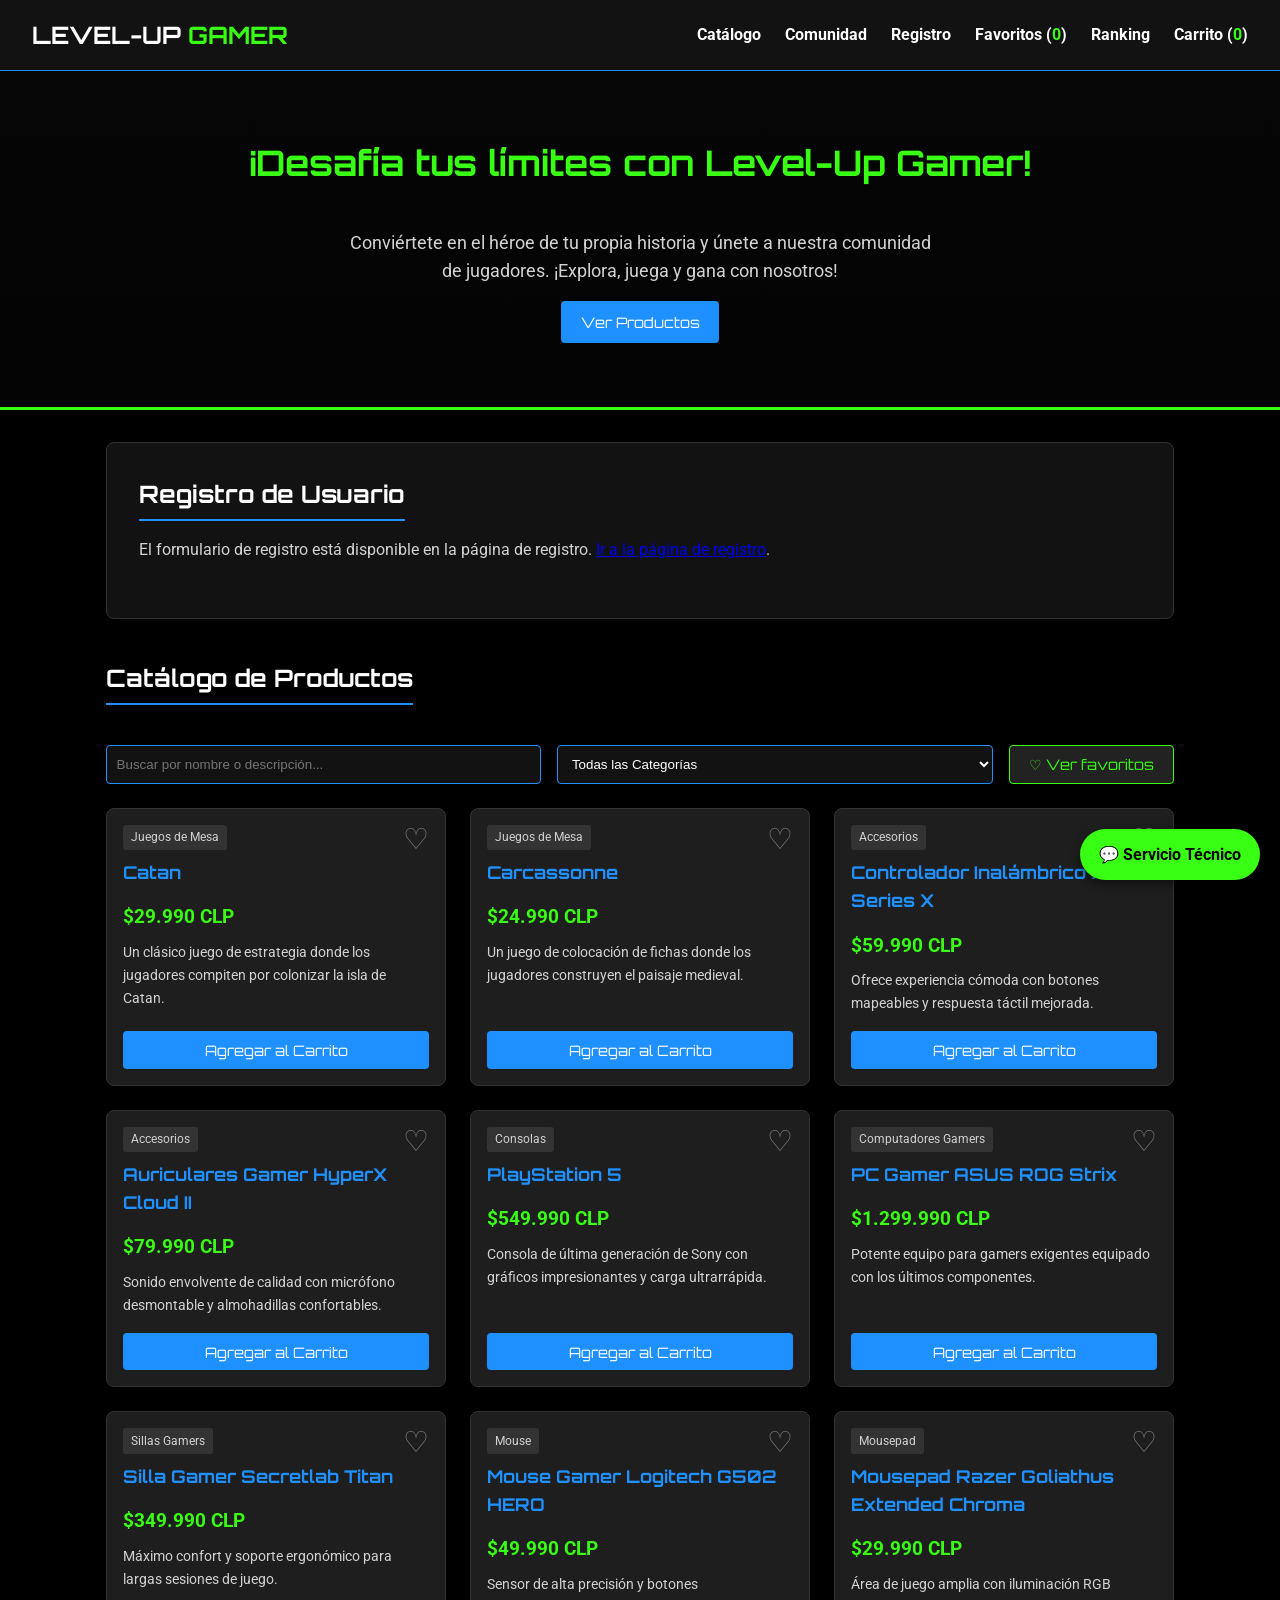
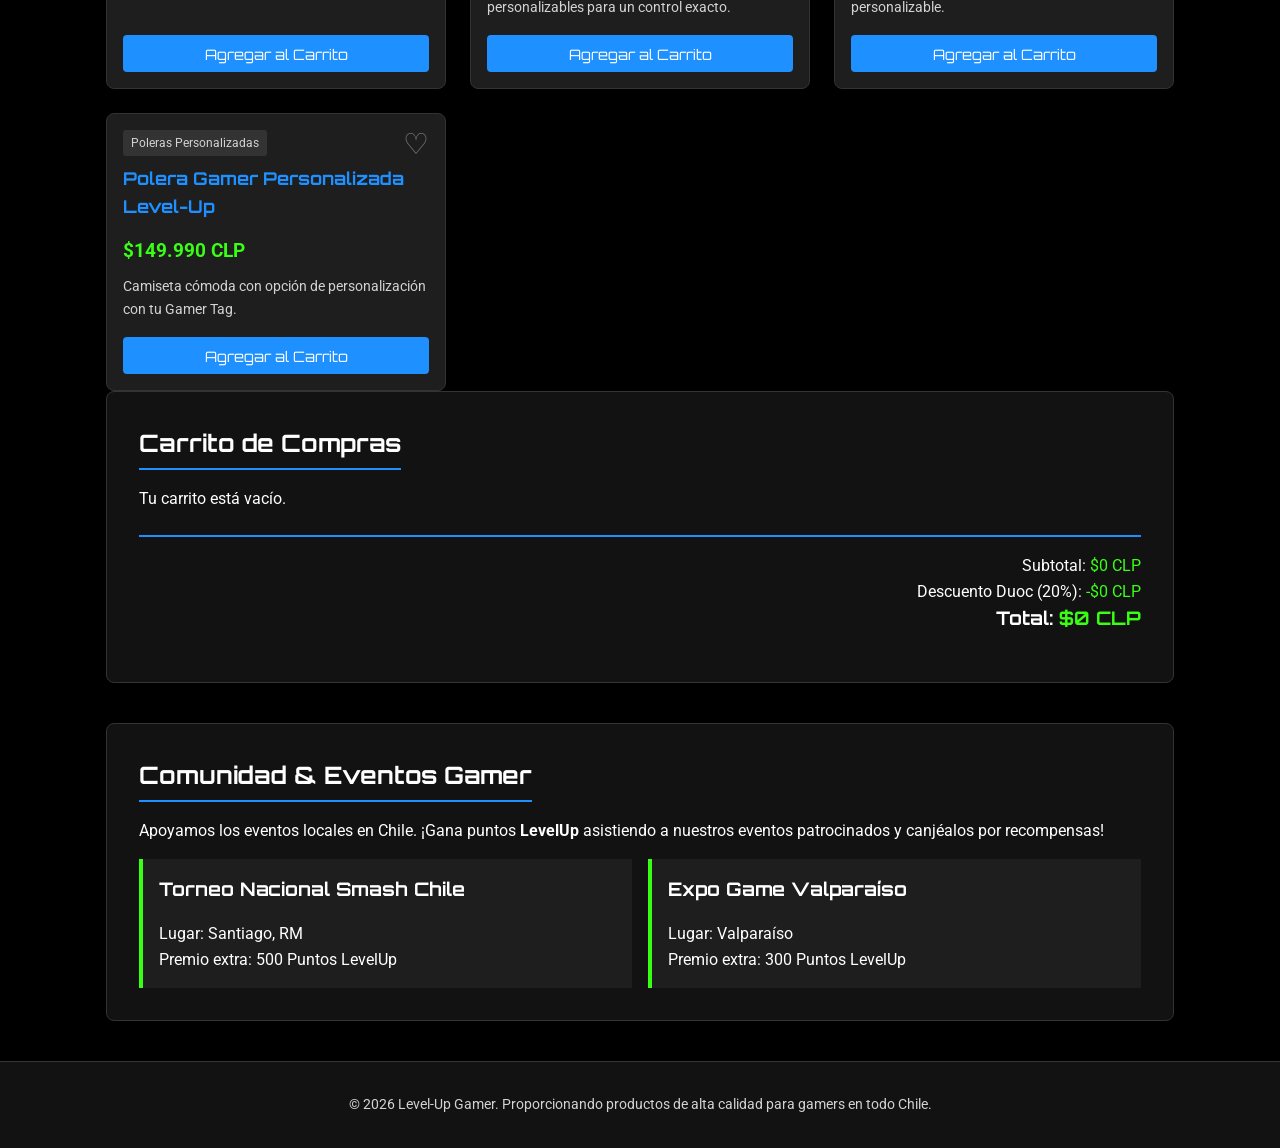
==== pagina/index.html @ e53e6de8 "Init: proyecto Tiendita — mover registro y arreglos de rutas/estilos" ====
<!DOCTYPE html>
<html lang="es">
<head>
  <meta charset="UTF-8">
  <meta name="viewport" content="width=device-width, initial-scale=1.0">
  <title>Level-Up Gamer | Tienda Online</title>
  <!-- Fuentes Google: Orbitron y Roboto -->
  <link rel="preconnect" href="https://fonts.googleapis.com">
  <link rel="preconnect" href="https://fonts.gstatic.com" crossorigin>
  <link href="https://fonts.googleapis.com/css2?family=Orbitron:wght@400;700;900&family=Roboto:wght@300;400;700&display=swap" rel="stylesheet">
  <link rel="stylesheet" href="styles.css">
</head>
<body>

  <!-- Encabezado / Navegación -->
  <header>
    <div class="logo">
      <h1>LEVEL-UP <span>GAMER</span></h1>
    </div>
    <nav>
      <ul>
        <li><a href="#catalogo">Catálogo</a></li>
        <li><a href="#comunidad">Comunidad</a></li>
        <li><a href="../RegistroUsuario/auth.html">Registro</a></li>
        <li><a href="#catalogo" id="favorites-toggle">Favoritos (<span id="favorite-count">0</span>)</a></li>
        <li><a href="sistema%20de%20favoritismo/index2.html">Ranking</a></li>
        <li><a href="#carrito" id="cart-toggle">Carrito (<span id="cart-count">0</span>)</a></li>
      </ul>
    </nav>
  </header>

  <!-- Hero Section -->
  <section class="hero">
    <div class="hero-content">
      <h2>¡Desafía tus límites con Level-Up Gamer!</h2>
      <p>Conviértete en el héroe de tu propia historia y únete a nuestra comunidad de jugadores. ¡Explora, juega y gana con nosotros!</p>
      <a href="#catalogo" class="btn btn-primary">Ver Productos</a>
    </div>
  </section>

  <main class="container">

    <!-- Registro movido a una página dedicada -->
    <section id="registro" class="card-section">
      <h2>Registro de Usuario</h2>
      <p class="subtitle">El formulario de registro está disponible en la página de registro. <a href="../RegistroUsuario/auth.html">Ir a la página de registro</a>.</p>
    </section>

    <!-- Catálogo y Filtros -->
    <section id="catalogo">
      <h2>Catálogo de Productos</h2>
      
      <!-- Búsqueda y Filtros -->
      <div class="filter-container">
        <input type="text" id="search-input" placeholder="Buscar por nombre o descripción...">
        <select id="category-filter">
          <option value="all">Todas las Categorías</option>
          <option value="Juegos de Mesa">Juegos de Mesa</option>
          <option value="Accesorios">Accesorios</option>
          <option value="Consolas">Consolas</option>
          <option value="Computadores Gamers">Computadores Gamers</option>
          <option value="Sillas Gamers">Sillas Gamers</option>
          <option value="Mouse">Mouse</option>
          <option value="Mousepad">Mousepad</option>
          <option value="Poleras Personalizadas">Poleras Personalizadas</option>
        </select>
        <button type="button" id="favorites-filter" class="btn btn-secondary">♡ Ver favoritos</button>
      </div>

      <!-- Cuadrícula de Productos -->
      <div id="product-grid" class="grid">
        <!-- Generado dinámicamente con JS -->
      </div>
      <p id="favorites-empty" class="favorites-empty" hidden>No tienes productos favoritos todavía.</p>
    </section>

    <!-- Carrito de Compras -->
    <section id="carrito" class="card-section">
      <h2>Carrito de Compras</h2>
      <div id="cart-items">
        <p>Tu carrito está vacío.</p>
      </div>
      <div class="cart-summary">
        <p>Subtotal: <span id="cart-subtotal">$0 CLP</span></p>
        <p>Descuento Duoc (20%): <span id="cart-discount">$0 CLP</span></p>
        <h3>Total: <span id="cart-total">$0 CLP</span></h3>
      </div>
    </section>

    <!-- Sección de Impacto Comunitario y Novedades -->
    <section id="comunidad" class="card-section">
      <h2>Comunidad & Eventos Gamer</h2>
      <p>Apoyamos los eventos locales en Chile. ¡Gana puntos <strong>LevelUp</strong> asistiendo a nuestros eventos patrocinados y canjéalos por recompensas!</p>
      <div class="community-grid">
        <div class="comm-card">
          <h3>Torneo Nacional Smash Chile</h3>
          <p>Lugar: Santiago, RM</p>
          <p>Premio extra: 500 Puntos LevelUp</p>
        </div>
        <div class="comm-card">
          <h3>Expo Game Valparaíso</h3>
          <p>Lugar: Valparaíso</p>
          <p>Premio extra: 300 Puntos LevelUp</p>
        </div>
      </div>
    </section>

  </main>

  <!-- Botón flotante para Soporte Técnico por WhatsApp -->
  <a href="https://chat.whatsapp.com/CidZIRMhbJ4CNxDhfit1Ri" target="_blank" class="whatsapp-btn" title="Soporte Técnico">
    💬 Servicio Técnico
  </a>

  <footer>
    <p>&copy; 2026 Level-Up Gamer. Proporcionando productos de alta calidad para gamers en todo Chile.</p>
  </footer>

  <script src="script.js"></script>
</body>
</html>
---- pagina/styles.css ----
/* Variables de Color y Tipografía */
:root {
  --bg-primary: #000000;
  --bg-secondary: #121212;
  --bg-card: #1e1e1e;
  --accent-blue: #1E90FF;
  --accent-neon: #39FF14;
  --text-main: #FFFFFF;
  --text-sec: #D3D3D3;
  --font-header: 'Orbitron', sans-serif;
  --font-body: 'Roboto', sans-serif;
}

* {
  box-sizing: border-box;
  margin: 0;
  padding: 0;
}

body {
  background-color: var(--bg-primary);
  color: var(--text-main);
  font-family: var(--font-body);
  line-height: 1.6;
}

h1, h2, h3, h4 {
  font-family: var(--font-header);
  color: var(--text-main);
  margin-bottom: 1rem;
}

h2 {
  border-bottom: 2px solid var(--accent-blue);
  padding-bottom: 5px;
  display: inline-block;
}

span {
  color: var(--accent-neon);
}

/* Header & Nav */
header {
  background-color: var(--bg-secondary);
  display: flex;
  justify-content: space-between;
  align-items: center;
  padding: 1rem 2rem;
  position: sticky;
  top: 0;
  z-index: 1000;
  border-bottom: 1px solid var(--accent-blue);
}

header .logo h1 {
  font-size: 1.5rem;
  margin: 0;
}

nav ul {
  display: flex;
  list-style: none;
  gap: 1.5rem;
}

nav a {
  color: var(--text-main);
  text-decoration: none;
  font-weight: bold;
  transition: color 0.3s;
}

nav a:hover {
  color: var(--accent-neon);
}

/* Hero Section */
.hero {
  background: linear-gradient(rgba(0, 0, 0, 0.7), rgba(0, 0, 0, 0.8)), #121212;
  text-align: center;
  padding: 4rem 1rem;
  border-bottom: 3px solid var(--accent-neon);
}

.hero-content h2 {
  font-size: 2.2rem;
  color: var(--accent-neon);
  border: none;
}

.hero-content p {
  color: var(--text-sec);
  max-width: 600px;
  margin: 1rem auto;
  font-size: 1.1rem;
}

/* UI Controls & Buttons */
.btn {
  display: inline-block;
  padding: 0.6rem 1.2rem;
  border: none;
  border-radius: 4px;
  font-family: var(--font-header);
  font-size: 0.9rem;
  cursor: pointer;
  text-decoration: none;
  transition: transform 0.2s, background-color 0.3s;
}

.btn:hover {
  transform: scale(1.03);
}

.btn-primary {
  background-color: var(--accent-blue);
  color: #fff;
}

.btn-accent {
  background-color: var(--accent-neon);
  color: #000;
  font-weight: bold;
}

.btn-secondary {
  background-color: #222;
  border: 1px solid var(--accent-neon);
  color: var(--accent-neon);
  white-space: nowrap;
}

.btn-secondary.active {
  background-color: var(--accent-neon);
  color: #000;
}
/* Main Container */
.container {
  max-width: 1100px;
  margin: 2rem auto;
  padding: 0 1rem;
}

.card-section {
  background-color: var(--bg-secondary);
  padding: 2rem;
  border-radius: 8px;
  margin-bottom: 2.5rem;
  border: 1px solid #333;
}

.subtitle {
  color: var(--text-sec);
  margin-bottom: 1.5rem;
}

/* Form */
.form-group {
  margin-bottom: 1rem;
}

.form-group label {
  display: block;
  margin-bottom: 0.3rem;
}

.form-group input {
  width: 100%;
  padding: 0.6rem;
  border-radius: 4px;
  border: 1px solid #444;
  background-color: #222;
  color: #fff;
}

.message {
  margin-top: 1rem;
  font-weight: bold;
}

/* Catalogue & Filters */
.filter-container {
  display: flex;
  gap: 1rem;
  margin: 1.5rem 0;
  flex-wrap: wrap;
}

.filter-container input, .filter-container select {
  padding: 0.6rem;
  background-color: var(--bg-secondary);
  color: #fff;
  border: 1px solid var(--accent-blue);
  border-radius: 4px;
  flex: 1;
  min-width: 200px;
}

.grid {
  display: grid;
  grid-template-columns: repeat(auto-fill, minmax(250px, 1fr));
  gap: 1.5rem;
}

.product-card {
  background-color: var(--bg-card);
  border: 1px solid #333;
  border-radius: 8px;
  padding: 1rem;
  display: flex;
  flex-direction: column;
  justify-content: space-between;
}

.product-card-topline {
  align-items: flex-start;
  display: flex;
  justify-content: space-between;
}

.favorite-button {
  background: transparent;
  border: 0;
  color: #777;
  font-size: 1.8rem;
  line-height: 1;
  padding: 0 0 0.2rem 0.5rem;
}

.favorite-button:hover,
.favorite-button.is-favorite {
  color: var(--accent-neon);
}

.favorites-empty {
  border: 1px dashed #444;
  color: var(--text-sec);
  padding: 1.5rem;
  text-align: center;
}
.product-card h3 {
  font-size: 1.1rem;
  color: var(--accent-blue);
}

.product-card .price {
  font-size: 1.2rem;
  font-weight: bold;
  color: var(--accent-neon);
  margin: 0.5rem 0;
}

.product-card .category-badge {
  font-size: 0.75rem;
  background-color: #333;
  color: var(--text-sec);
  padding: 0.2rem 0.5rem;
  border-radius: 3px;
  width: fit-content;
  margin-bottom: 0.5rem;
}

.product-card p {
  color: var(--text-sec);
  font-size: 0.9rem;
  margin-bottom: 1rem;
}

/* Cart Details */
.cart-item {
  display: flex;
  justify-content: space-between;
  align-items: center;
  padding: 0.5rem 0;
  border-bottom: 1px solid #333;
}

.cart-summary {
  margin-top: 1.5rem;
  text-align: right;
  border-top: 2px solid var(--accent-blue);
  padding-top: 1rem;
}

/* Community Cards */
.community-grid {
  display: grid;
  grid-template-columns: repeat(auto-fit, minmax(200px, 1fr));
  gap: 1rem;
  margin-top: 1rem;
}

.comm-card {
  background-color: var(--bg-card);
  padding: 1rem;
  border-left: 4px solid var(--accent-neon);
}

/* Floating WhatsApp Button */
.whatsapp-btn {
  position: fixed;
  bottom: 20px;
  right: 20px;
  background-color: var(--accent-neon);
  color: #000;
  padding: 0.8rem 1.2rem;
  border-radius: 50px;
  text-decoration: none;
  font-weight: bold;
  box-shadow: 0px 4px 10px rgba(0,0,0,0.5);
  z-index: 1000;
}

footer {
  text-align: center;
  padding: 2rem;
  background-color: var(--bg-secondary);
  color: var(--text-sec);
  font-size: 0.85rem;
  border-top: 1px solid #333;
}
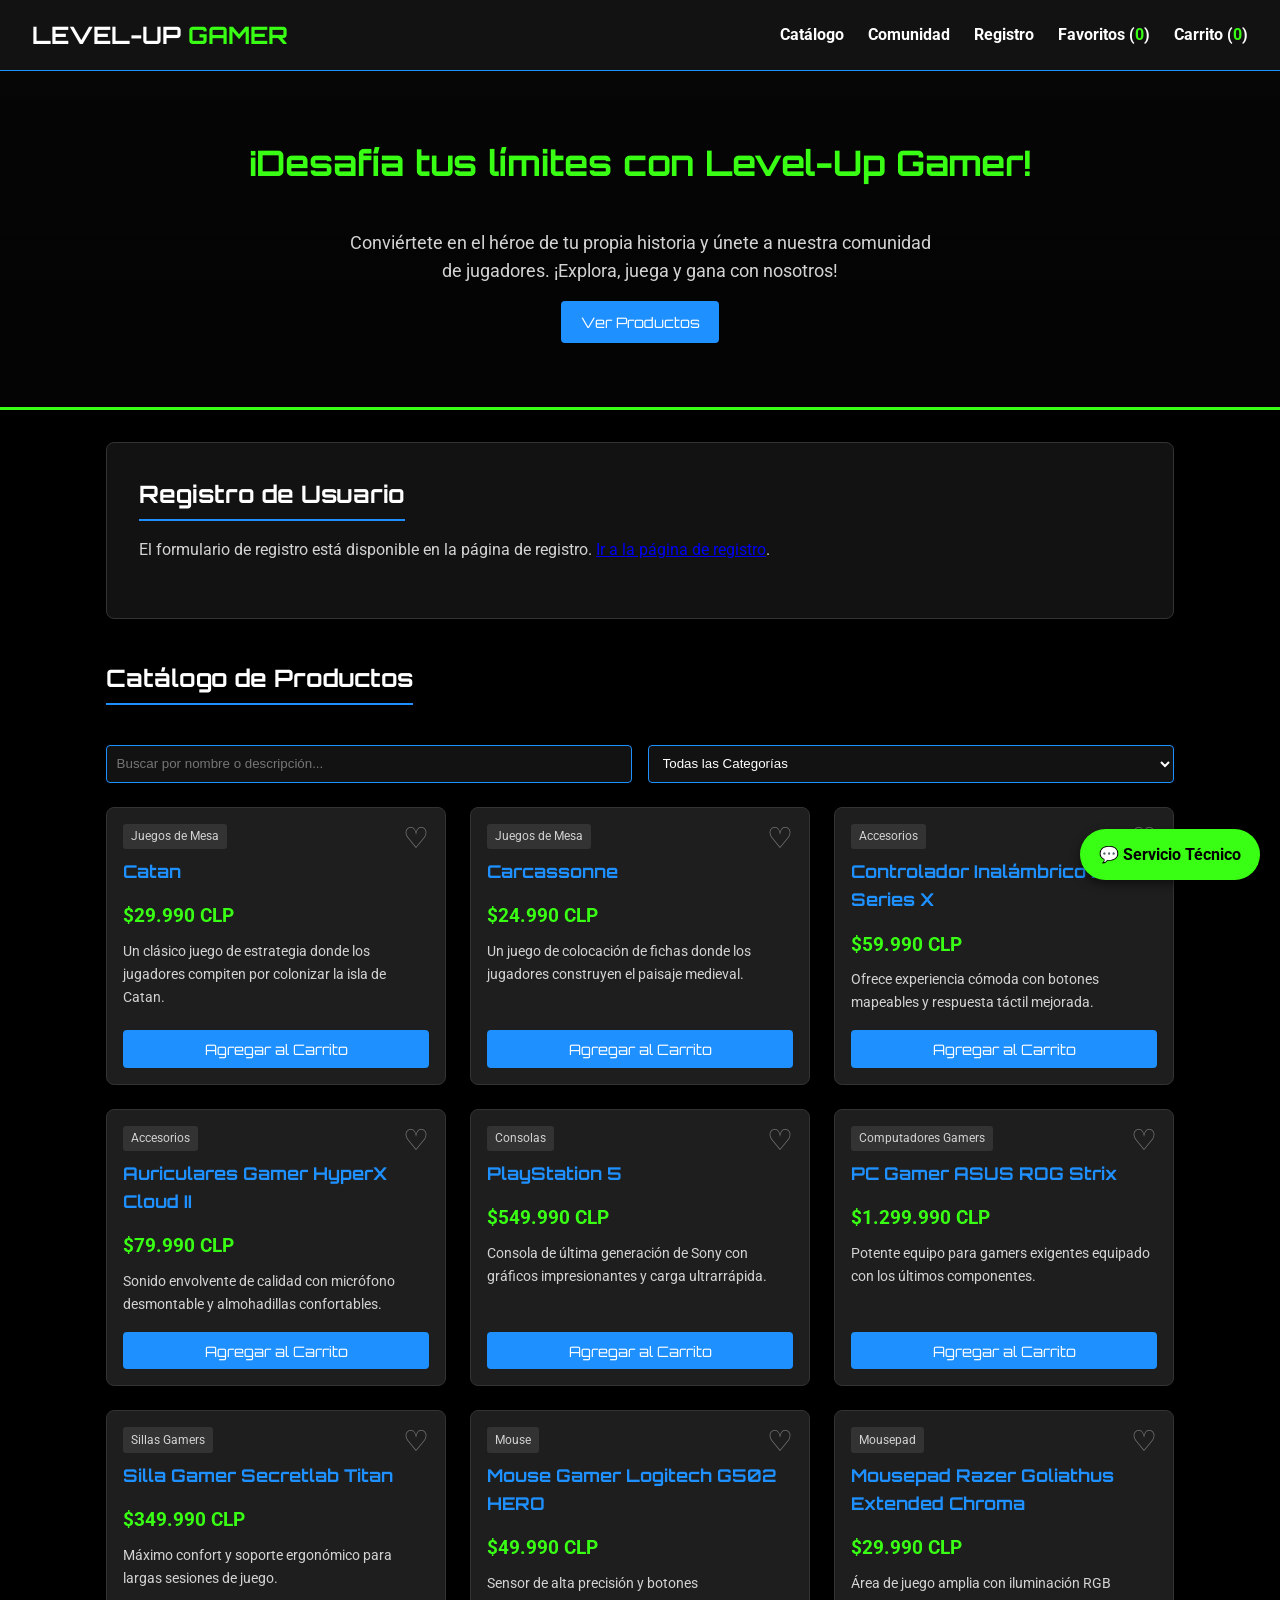
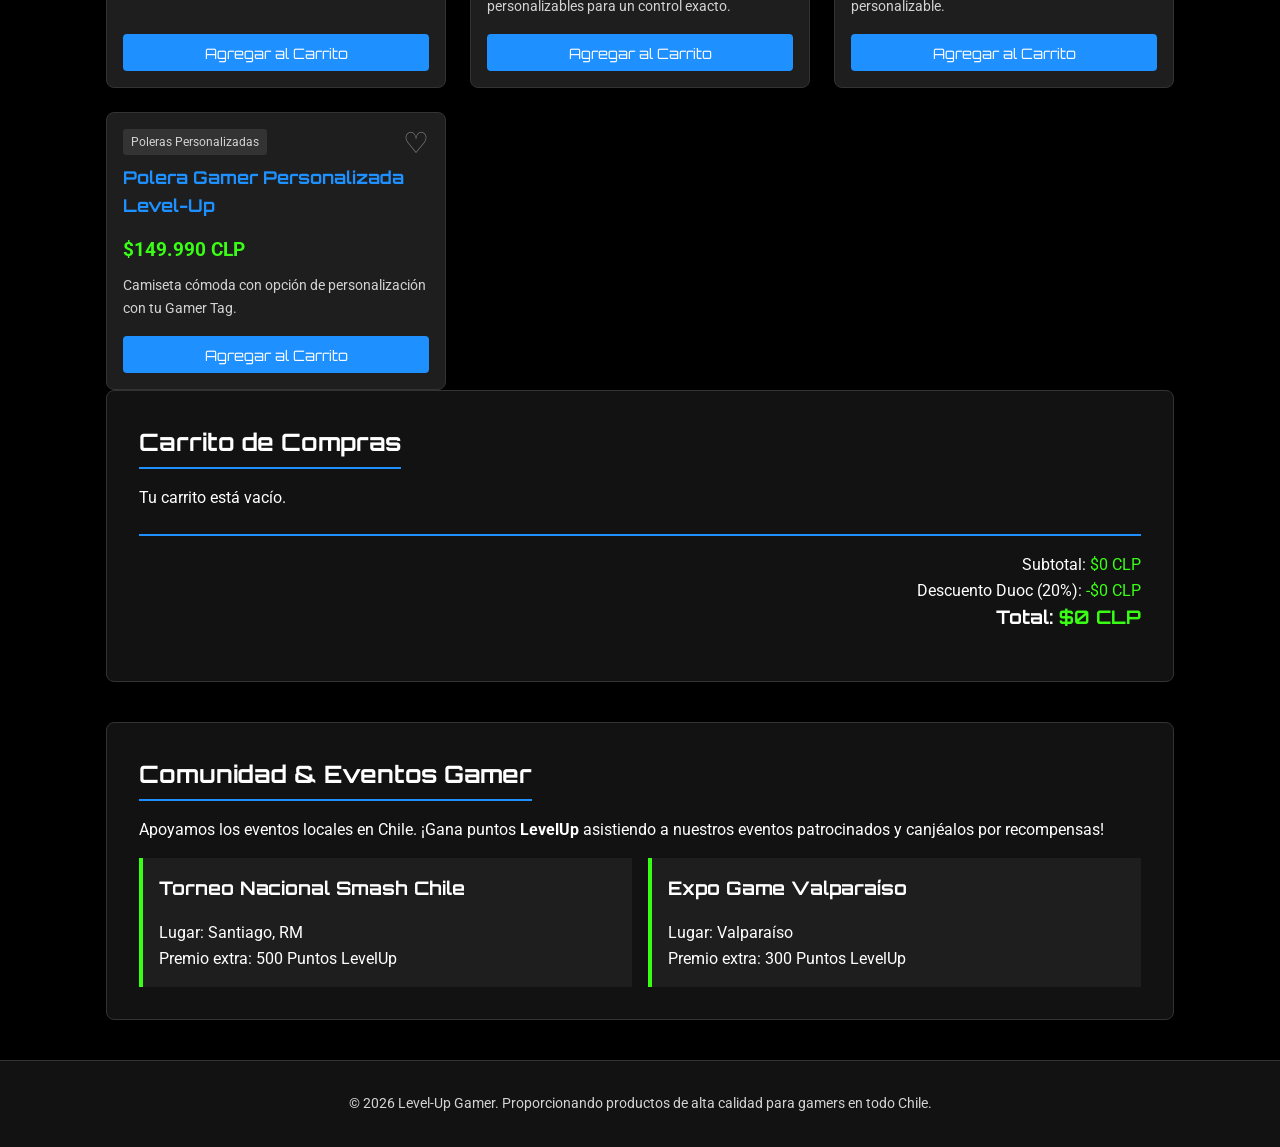
==== commit e0ea0822: "Actualizar favoritos y registro de la tienda" ====
--- a/pagina/index.html
+++ b/pagina/index.html
@@ -22,8 +22,7 @@
         <li><a href="#catalogo">Catálogo</a></li>
         <li><a href="#comunidad">Comunidad</a></li>
         <li><a href="../RegistroUsuario/auth.html">Registro</a></li>
-        <li><a href="#catalogo" id="favorites-toggle">Favoritos (<span id="favorite-count">0</span>)</a></li>
-        <li><a href="sistema%20de%20favoritismo/index2.html">Ranking</a></li>
+        <li><a href="../sistema%20de%20favoritismo/ranking.html">Favoritos (<span id="favorite-count">0</span>)</a></li>
         <li><a href="#carrito" id="cart-toggle">Carrito (<span id="cart-count">0</span>)</a></li>
       </ul>
     </nav>
@@ -64,7 +63,6 @@
           <option value="Mousepad">Mousepad</option>
           <option value="Poleras Personalizadas">Poleras Personalizadas</option>
         </select>
-        <button type="button" id="favorites-filter" class="btn btn-secondary">♡ Ver favoritos</button>
       </div>
 
       <!-- Cuadrícula de Productos -->
